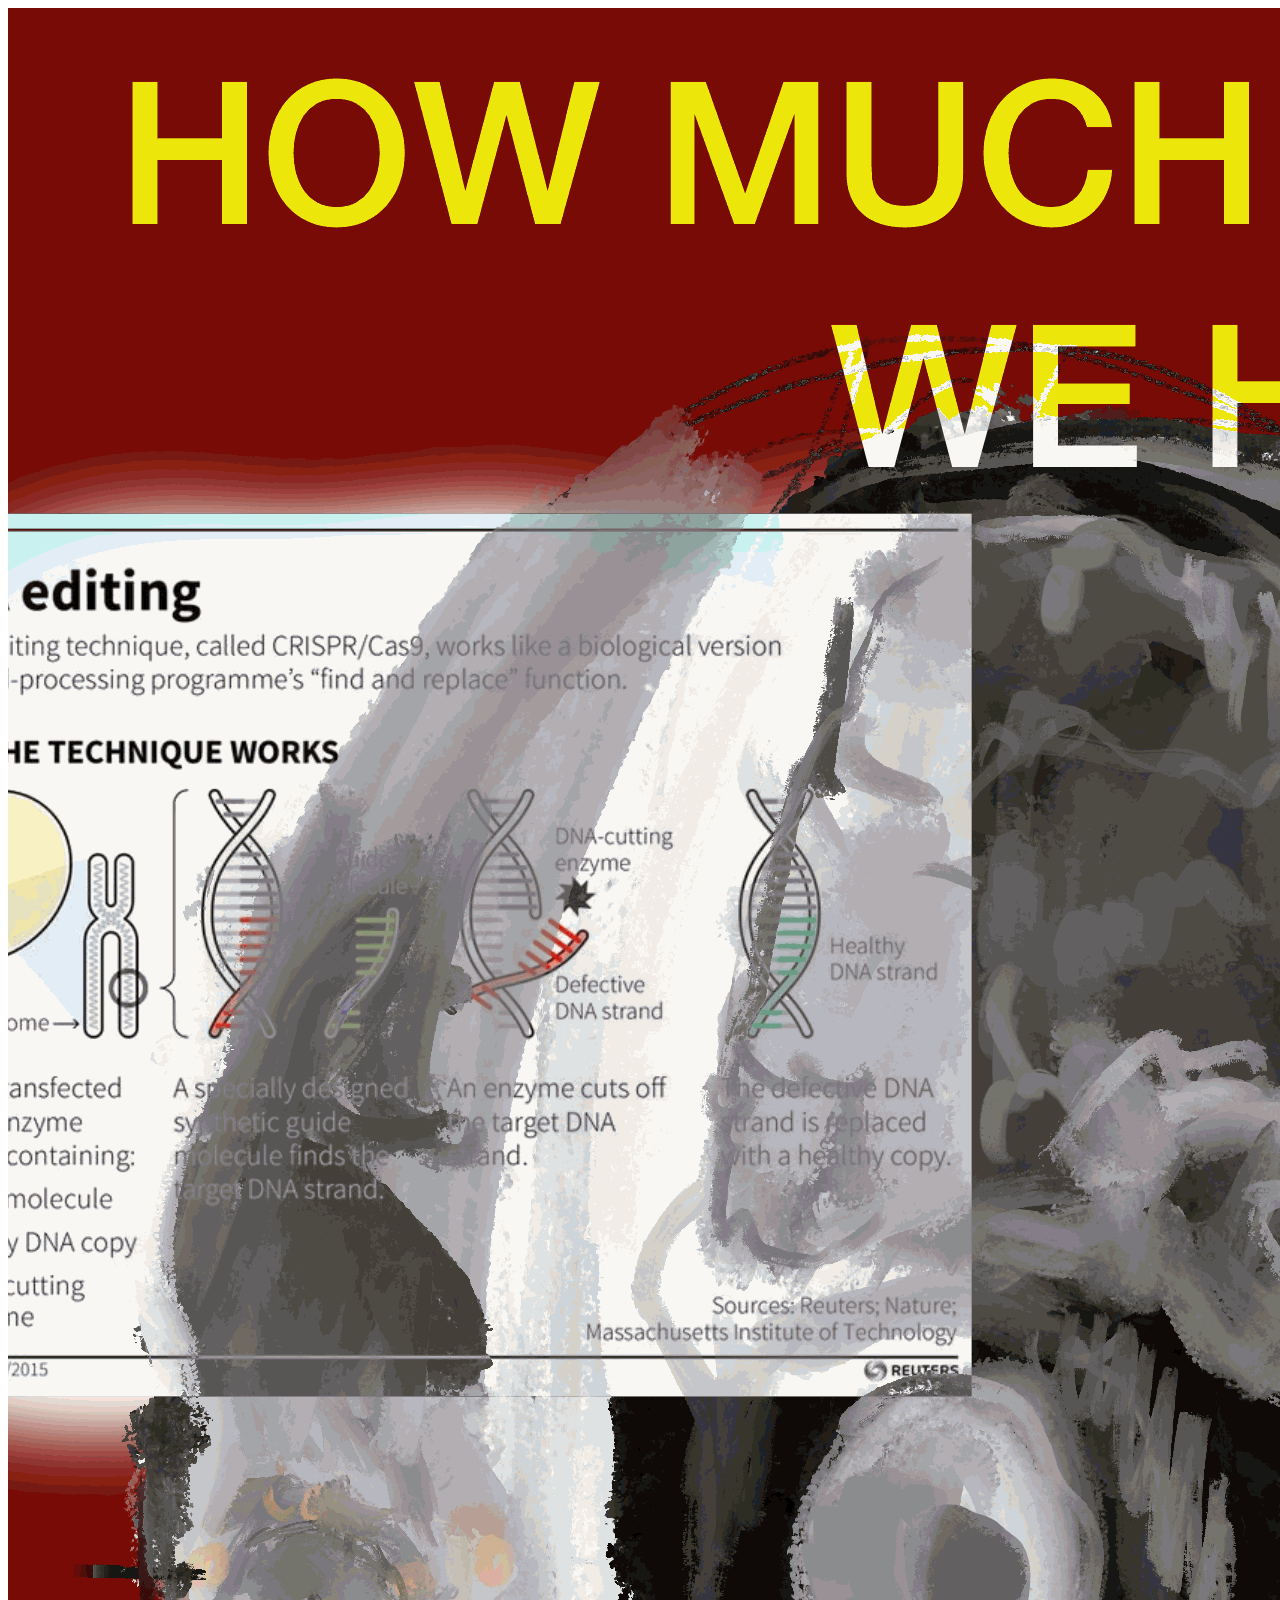
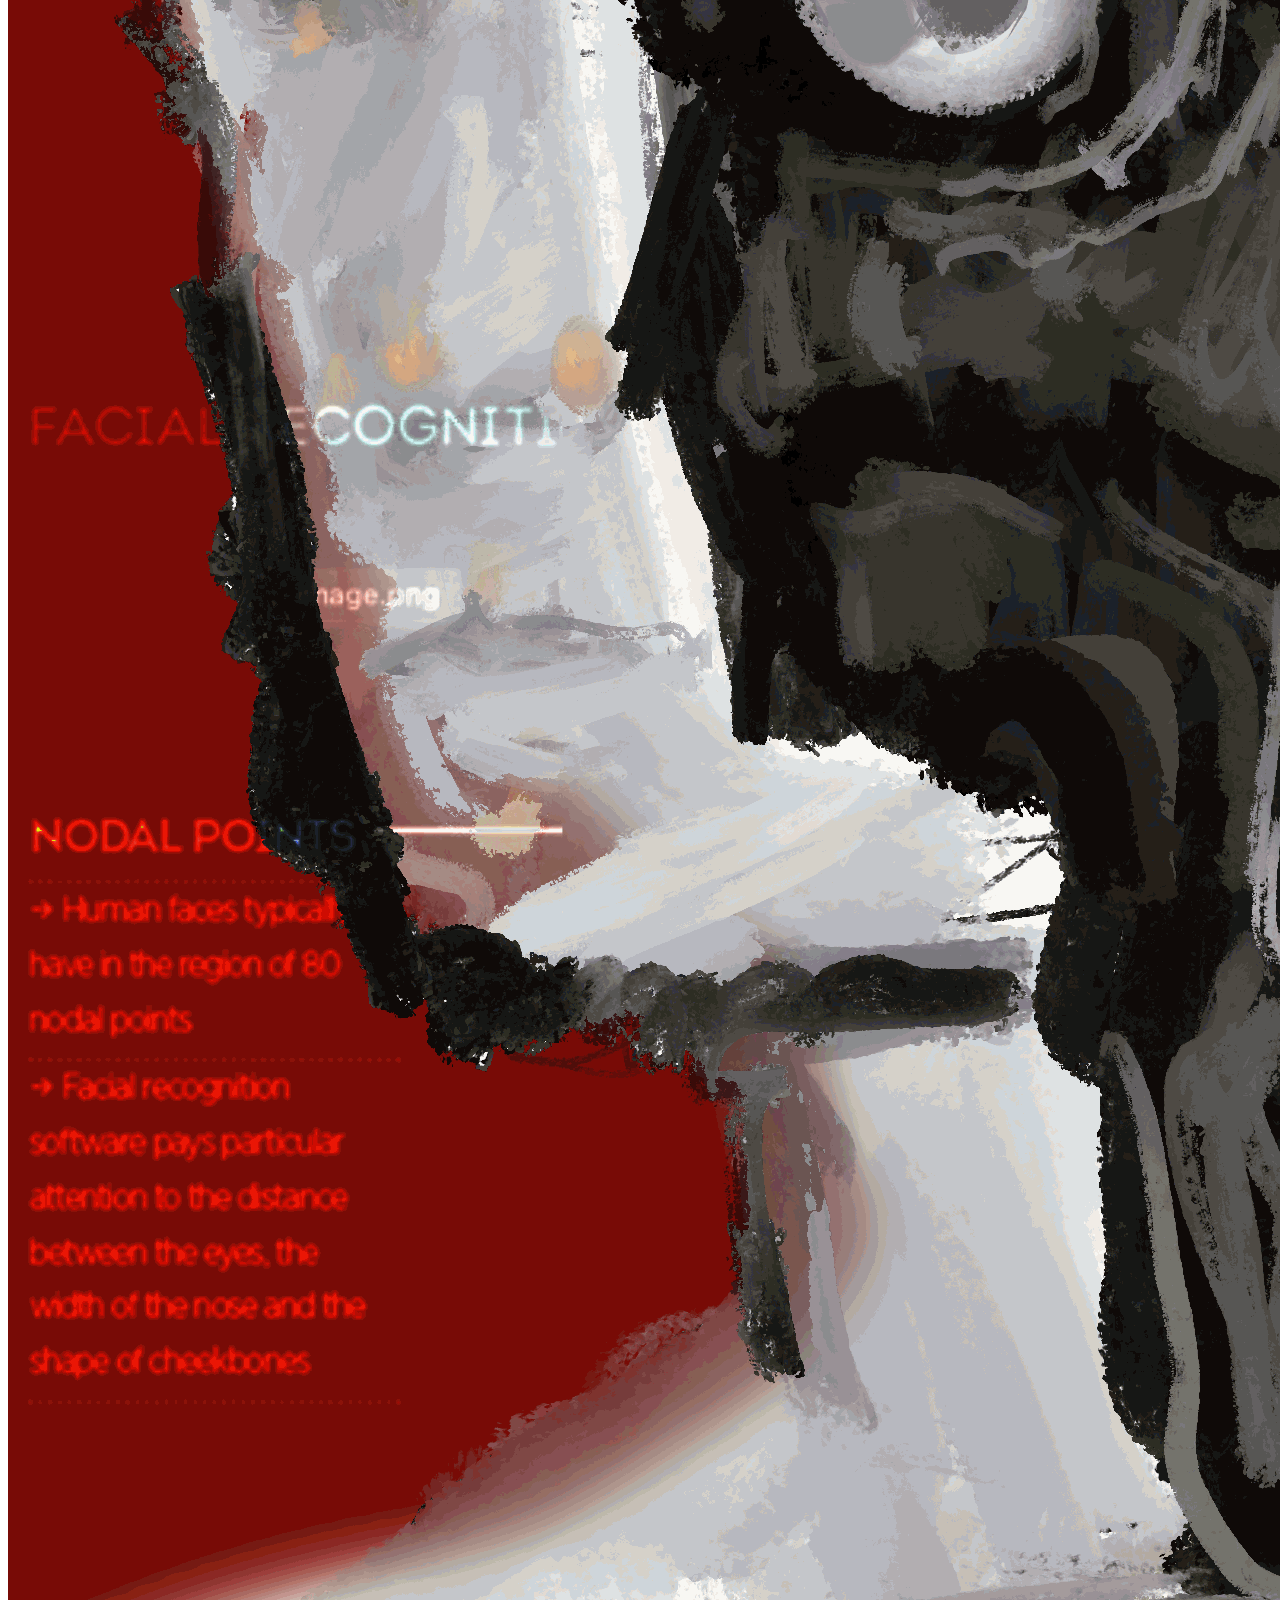
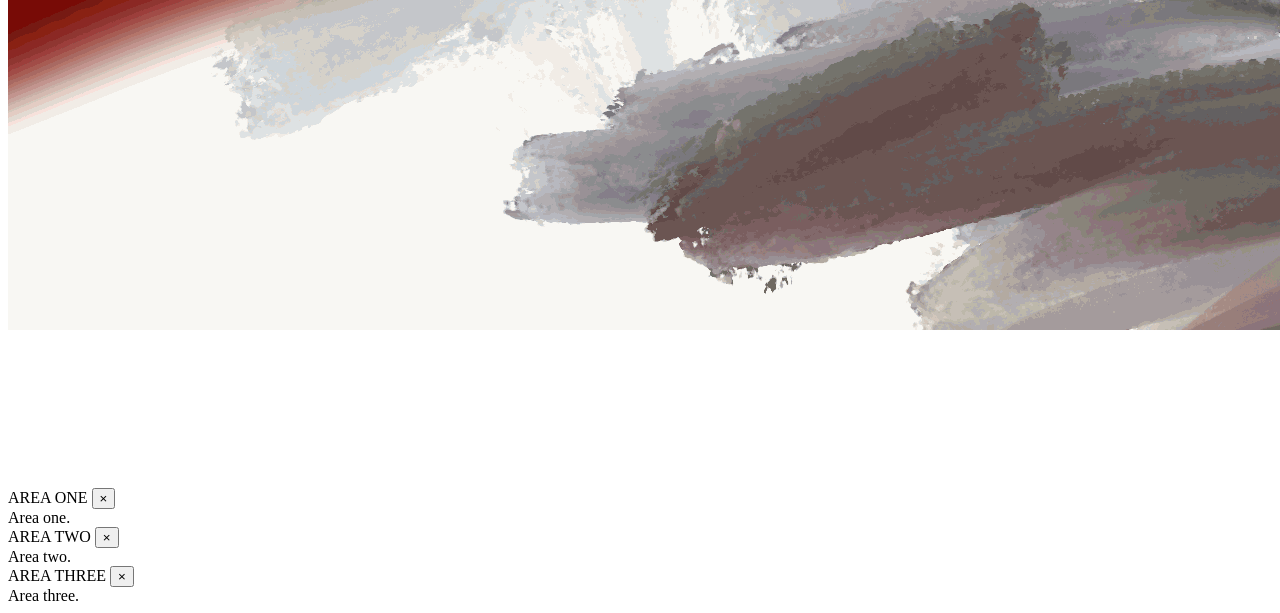
==== index.html @ 3ba8dbb7 "give it another go fml" ====
<!doctype html>

<html lang="en">

<head>

    <meta charset="utf-8">

    <meta
        name="viewport"
        content="width=device-width, initial-scale=1"
    >

    <title>Test</title>

    <link
        rel="stylesheet"
        href="test.css"
    >

    <script
        src="test.js"
        defer
    ></script>

</head>


<body>


    

    <main id="artwork">


      

        <img
            id="background"
            src="images/BG_moving.gif"
            alt=""
        >


        

        <canvas id="veil"></canvas>


       

        <canvas id="scanEffect"></canvas>


    

        <div id="hotspotLayer"></div>


    </main>



   

    <div
        class="info-window"
        id="window1"
    >

        <div class="window-title">

            AREA ONE

            <button
                class="close-button"
                type="button"
            >
                ×
            </button>

        </div>


        <div class="window-content">

            Area one.

        </div>

    </div>



   

    <div
        class="info-window"
        id="window2"
    >

        <div class="window-title">

            AREA TWO

            <button
                class="close-button"
                type="button"
            >
                ×
            </button>

        </div>


        <div class="window-content">

            Area two.

        </div>

    </div>



   

    <div
        class="info-window"
        id="window3"
    >

        <div class="window-title">

            AREA THREE

            <button
                class="close-button"
                type="button"
            >
                ×
            </button>

        </div>


        <div class="window-content">

            Area three.

        </div>

    </div>


</body>

</html>
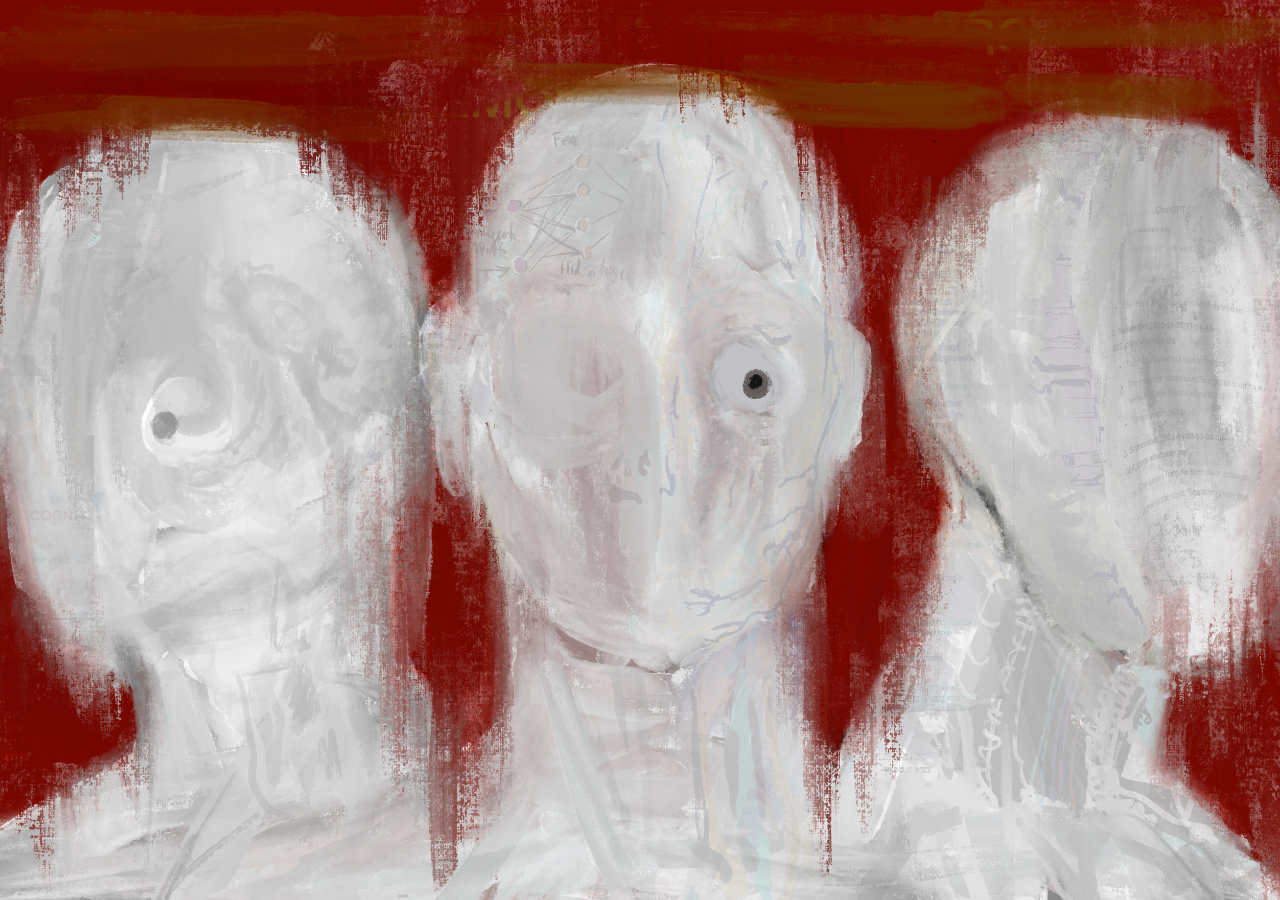
==== commit 43dfb887: "Refactor HTML structure and update linked files" ====
--- a/index.html
+++ b/index.html
@@ -15,11 +15,11 @@
 
     <link
         rel="stylesheet"
-        href="test.css"
+        href="main.css"
     >
 
     <script
-        src="test.js"
+        src="main.js"
         defer
     ></script>
 
@@ -156,4 +156,4 @@
 
 </body>
 
-</html>+</html>
--- a/main.css
+++ b/main.css
@@ -0,0 +1,213 @@
+@charset "utf-8";
+
+html,
+body {
+    margin: 0;
+    width: 100%;
+    height: 100%;
+    overflow: hidden;
+    background: black;
+}
+
+#artwork {
+    position: relative;
+    width: 100vw;
+    height: 100vh;
+    overflow: hidden;
+}
+
+#background {
+    position: absolute;
+    inset: 0;
+    width: 100%;
+    height: 100%;
+    object-fit: cover;
+    z-index: 1;
+}
+
+#veil {
+    position: absolute;
+    inset: 0;
+    width: 100%;
+    height: 100%;
+    cursor: crosshair;
+    z-index: 2;
+}
+
+#scanEffect {
+    position: absolute;
+    inset: 0;
+    width: 100%;
+    height: 100%;
+    pointer-events: none;
+    z-index: 3;
+}
+
+#hotspotLayer {
+    position: absolute;
+    inset: 0;
+    z-index: 4;
+    pointer-events: none;
+}
+
+.hotspot {
+    position: absolute;
+    transform: translate(-50%, -50%);
+    border-radius: 50%;
+    background: transparent;
+    outline: none;
+    pointer-events: none;
+    cursor: help;
+}
+
+.hotspot.active {
+    pointer-events: auto;
+    background: transparent;
+    outline: none;
+}
+
+.popover {
+    position: absolute;
+    left: 50%;
+    bottom: calc(100% + 10px);
+
+    transform:
+        translateX(-50%)
+        translateY(6px);
+
+    width: 200px;
+    box-sizing: border-box;
+    padding: 10px 12px;
+
+    background: #eeeeee;
+    border: 1px solid #777;
+    border-radius: 2px;
+
+    box-shadow:
+        1px 1px 0 #ffffff inset,
+        -1px -1px 0 #aaaaaa inset,
+        3px 3px 8px rgba(0, 0, 0, 0.3);
+
+    font-family: Arial, Helvetica, sans-serif;
+    font-size: 12px;
+    line-height: 1.35;
+    color: #111;
+
+    opacity: 0;
+    visibility: hidden;
+    pointer-events: none;
+
+    transition:
+        opacity 120ms ease,
+        transform 120ms ease;
+}
+
+.hotspot.active:hover .popover {
+    opacity: 1;
+    visibility: visible;
+
+    transform:
+        translateX(-50%)
+        translateY(0);
+}
+
+.popover.grey {
+    background: #eeeeee;
+    color: #111;
+    border-color: #777;
+
+    box-shadow:
+        1px 1px 0 #ffffff inset,
+        -1px -1px 0 #aaaaaa inset,
+        3px 3px 8px rgba(0, 0, 0, 0.3);
+}
+
+.popover.red {
+    background: #b9897d;
+    color: white;
+    border-color: #8f3027;
+
+    box-shadow:
+        1px 1px 0 rgba(255, 255, 255, 0.4) inset,
+        -1px -1px 0 #7a2922 inset,
+        3px 3px 8px rgba(0, 0, 0, 0.35);
+}
+
+.popover.black {
+    background: #303030;
+    color: white;
+    border-color: #000;
+
+    box-shadow:
+        1px 1px 0 #666 inset,
+        -1px -1px 0 #111 inset,
+        3px 3px 8px rgba(0, 0, 0, 0.4);
+}
+
+.popover-title {
+    margin: -8px -10px 8px -10px;
+    padding: 4px 7px;
+    font-size: 11px;
+    font-weight: bold;
+}
+
+.popover.grey .popover-title {
+    background: #d4d4d4;
+    color: #111;
+    border-bottom: 1px solid #999;
+}
+
+.popover.red .popover-title {
+    background: #9b392f;
+    color: white;
+    border-bottom: 1px solid #762921;
+}
+
+.popover.black .popover-title {
+    background: #111;
+    color: white;
+    border-bottom: 1px solid #000;
+}
+
+.popover-content {
+    padding: 2px;
+}
+
+.info-window {
+    position: fixed;
+    width: 320px;
+    min-height: 180px;
+    display: none;
+
+    background: rgba(245, 245, 240, 0.97);
+    border: 1px solid black;
+
+    box-shadow:
+        5px 5px 20px
+        rgba(0, 0, 0, 0.35);
+
+    font-family: Arial, Helvetica, sans-serif;
+    z-index: 20;
+}
+
+.window-title {
+    padding: 10px;
+    border-bottom: 1px solid black;
+    font-weight: bold;
+    cursor: move;
+    user-select: none;
+}
+
+.window-content {
+    padding: 18px;
+    line-height: 1.4;
+}
+
+.close-button {
+    float: right;
+    border: 0;
+    background: transparent;
+    font-size: 20px;
+    cursor: pointer;
+}
+
